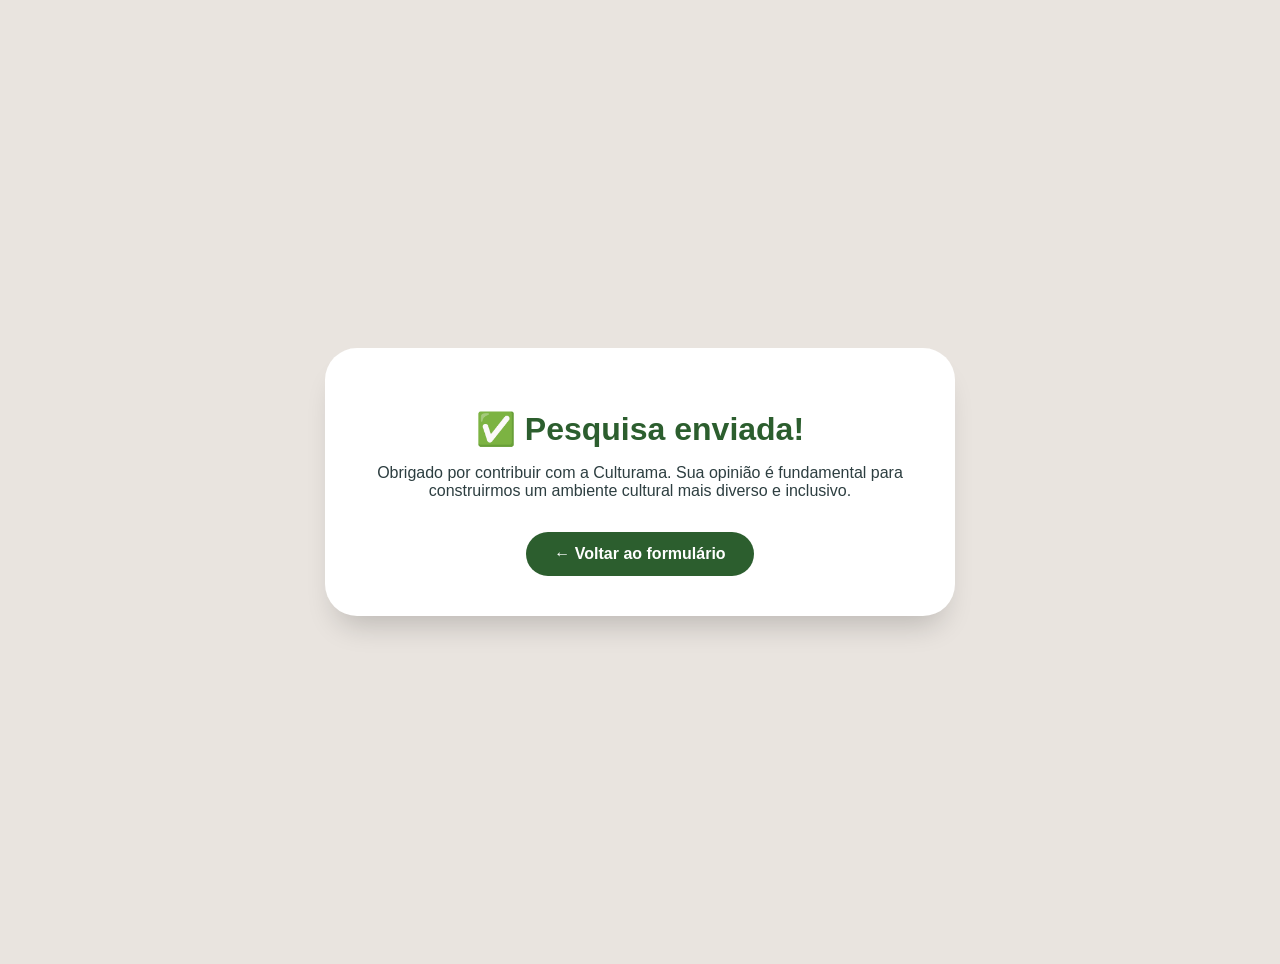
==== sucesso.html @ 20c3fcdc "Primeiro commit - Formulário Culturama" ====
<!DOCTYPE html>
<html lang="pt-BR">
<head>
  <meta charset="UTF-8">
  <meta name="viewport" content="width=device-width, initial-scale=1.0">
  <title>Envio concluído | Culturama</title>
  <style>
    body {
      font-family: 'Segoe UI', Roboto, sans-serif;
      background: #e9e4df;
      display: flex;
      justify-content: center;
      align-items: center;
      min-height: 100vh;
      margin: 0;
      padding: 2rem;
    }
    .success-card {
      background: white;
      max-width: 550px;
      padding: 2.5rem;
      border-radius: 2rem;
      text-align: center;
      box-shadow: 0 20px 30px -12px rgba(0,0,0,0.2);
    }
    h1 {
      color: #2c5e2e;
      margin-bottom: 0.5rem;
    }
    p {
      color: #2d3e40;
      margin-bottom: 2rem;
    }
    a {
      display: inline-block;
      background: #2c5e2e;
      color: white;
      text-decoration: none;
      padding: 0.8rem 1.8rem;
      border-radius: 3rem;
      font-weight: 600;
      transition: background 0.2s;
    }
    a:hover {
      background: #1f4521;
    }
  </style>
</head>
<body>
  <div class="success-card">
    <h1>✅ Pesquisa enviada!</h1>
    <p>Obrigado por contribuir com a Culturama. Sua opinião é fundamental para construirmos um ambiente cultural mais diverso e inclusivo.</p>
    <a href="index.html">← Voltar ao formulário</a>
  </div>
</body>
</html>
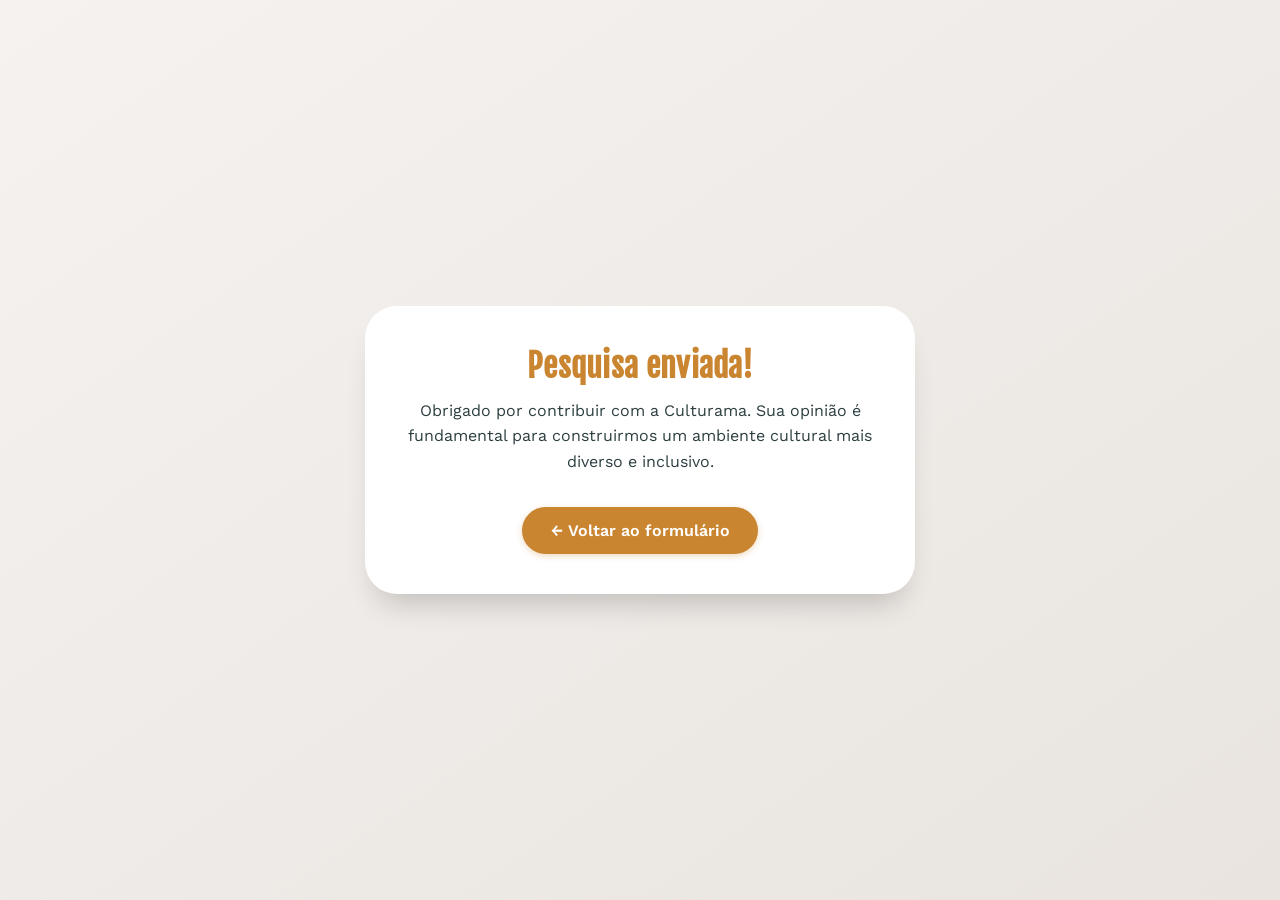
==== commit fc87bc82: "modifica a pagina sucesso e separa a estilização" ====
--- a/sucesso.html
+++ b/sucesso.html
@@ -3,54 +3,20 @@
 <head>
   <meta charset="UTF-8">
   <meta name="viewport" content="width=device-width, initial-scale=1.0">
+  <link rel="stylesheet" href="styles.css">
+  <link rel="preconnect" href="https://fonts.googleapis.com">
+  <link rel="preconnect" href="https://fonts.gstatic.com" crossorigin>
+  <link href="https://fonts.googleapis.com/css2?family=Fjalla+One&family=Work+Sans&display=swap" rel="stylesheet">
   <title>Envio concluído | Culturama</title>
-  <style>
-    body {
-      font-family: 'Segoe UI', Roboto, sans-serif;
-      background: #e9e4df;
-      display: flex;
-      justify-content: center;
-      align-items: center;
-      min-height: 100vh;
-      margin: 0;
-      padding: 2rem;
-    }
-    .success-card {
-      background: white;
-      max-width: 550px;
-      padding: 2.5rem;
-      border-radius: 2rem;
-      text-align: center;
-      box-shadow: 0 20px 30px -12px rgba(0,0,0,0.2);
-    }
-    h1 {
-      color: #2c5e2e;
-      margin-bottom: 0.5rem;
-    }
-    p {
-      color: #2d3e40;
-      margin-bottom: 2rem;
-    }
-    a {
-      display: inline-block;
-      background: #2c5e2e;
-      color: white;
-      text-decoration: none;
-      padding: 0.8rem 1.8rem;
-      border-radius: 3rem;
-      font-weight: 600;
-      transition: background 0.2s;
-    }
-    a:hover {
-      background: #1f4521;
-    }
-  </style>
 </head>
-<body>
+<body class="success-page">
   <div class="success-card">
-    <h1>✅ Pesquisa enviada!</h1>
-    <p>Obrigado por contribuir com a Culturama. Sua opinião é fundamental para construirmos um ambiente cultural mais diverso e inclusivo.</p>
-    <a href="index.html">← Voltar ao formulário</a>
+    <h1>Pesquisa enviada!</h1>
+    <p>
+      Obrigado por contribuir com a Culturama. Sua opinião é fundamental para
+      construirmos um ambiente cultural mais diverso e inclusivo.
+    </p>
+    <a href="index.html" class="success-link">← Voltar ao formulário</a>
   </div>
 </body>
 </html>
--- a/styles.css
+++ b/styles.css
@@ -0,0 +1,389 @@
+/* ==================== RESET & BASE ==================== */
+* {
+  margin: 0;
+  padding: 0;
+  box-sizing: border-box;
+}
+
+body {
+  background: linear-gradient(145deg, #f5f2f0 0%, #e9e4df 100%);
+  font-family: 'Work Sans', sans-serif;
+  padding: 2rem 1rem;
+  color: #1e2a2e;
+}
+
+/* ==================== CONTAINER ==================== */
+.form-container {
+  max-width: 980px;
+  margin: 0 auto;
+  background: #ffffff;
+  border-radius: 2rem;
+  box-shadow: 0 20px 35px -12px rgba(0, 0, 0, 0.2);
+  overflow: hidden;
+  transition: all 0.2s ease;
+}
+
+/* ==================== HEADER ==================== */
+.form-header {
+  background: #2c3e2f;
+  background-image: linear-gradient(135deg, #fffbfb 0%, #ca8530 100%);
+  padding: 2rem 2rem 1.8rem;
+  text-align: center;
+  color: rgb(0, 0, 0);
+}
+
+.form-header h1 {
+  font-size: 1.9rem;
+  font-weight: 600;
+  letter-spacing: -0.3px;
+  margin-bottom: 0.5rem;
+}
+
+.form-header p {
+  font-size: 1rem;
+  opacity: 0.85;
+  max-width: 550px;
+  margin: 0 auto;
+}
+
+/* ==================== FORM ==================== */
+form {
+  padding: 2rem;
+}
+
+fieldset {
+  border: none;
+  margin-bottom: 2.2rem;
+  background: #fefef9;
+  border-radius: 1.5rem;
+  padding: 1.2rem 1.5rem 1.5rem;
+  box-shadow: 0 2px 6px rgba(0, 0, 0, 0.03), 0 1px 2px rgba(0, 0, 0, 0.05);
+  transition: box-shadow 0.2s;
+}
+
+fieldset:hover {
+  box-shadow: 0 8px 20px rgba(0, 0, 0, 0.05);
+}
+
+legend {
+  font-size: 1.35rem;
+  font-weight: 700;
+  background: #ffffff;
+  padding: 0 0.9rem;
+  margin-left: -0.5rem;
+  color: #2c3e2f;
+  border-left: 5px solid #e6b422;
+  letter-spacing: -0.2px;
+  display: inline-block;
+  width: auto;
+}
+
+/* ==================== GRID ==================== */
+.row-fields {
+  display: flex;
+  flex-wrap: wrap;
+  gap: 1.2rem;
+  margin: 1rem 0 0.5rem;
+}
+
+.field-group {
+  flex: 1 1 220px;
+  min-width: 180px;
+}
+
+.full-width {
+  flex: 1 1 100%;
+}
+
+/* ==================== LABELS ==================== */
+label {
+  display: block;
+  font-weight: 600;
+  margin-bottom: 0.4rem;
+  font-size: 0.9rem;
+  color: #2d3e40;
+}
+
+.required-star::after {
+  content: " *";
+  color: #d9534f;
+  font-weight: bold;
+}
+
+.required-note {
+  text-align: right;
+  font-size: 0.75rem;
+  margin-bottom: 1rem;
+  color: #6c584c;
+}
+
+.required-mark {
+  color: #d9534f;
+}
+
+/* ==================== INPUTS ==================== */
+input,
+select,
+textarea {
+  width: 100%;
+  padding: 0.75rem 1rem;
+  font-size: 0.95rem;
+  font-family: inherit;
+  border: 1.5px solid #e0dbd4;
+  border-radius: 1rem;
+  background: #fff;
+  transition: all 0.2s;
+  outline: none;
+}
+
+input:focus,
+select:focus,
+textarea:focus {
+  border-color: #e6b422;
+  box-shadow: 0 0 0 3px rgba(230, 180, 34, 0.2);
+}
+
+input:invalid:not(:placeholder-shown),
+select:invalid:not(:placeholder-shown) {
+  border-color: #e07a5f;
+}
+
+textarea {
+  resize: vertical;
+  min-height: 90px;
+}
+
+small {
+  display: block;
+  margin-top: 0.3rem;
+  font-size: 0.75rem;
+  color: #6c757d;
+}
+
+/* ==================== CHECKBOX / RADIO ==================== */
+.checkbox-group,
+.radio-group {
+  display: flex;
+  flex-wrap: wrap;
+  gap: 0.8rem 1.5rem;
+  margin-top: 0.5rem;
+  margin-bottom: 0.2rem;
+}
+
+.checkbox-group label,
+.radio-group label {
+  display: inline-flex;
+  align-items: center;
+  gap: 0.45rem;
+  font-weight: 500;
+  cursor: pointer;
+  background: #faf8f5;
+  padding: 0.4rem 0.9rem;
+  border-radius: 2rem;
+  transition: background 0.2s;
+}
+
+.checkbox-group label:hover,
+.radio-group label:hover {
+  background: #efe6db;
+}
+
+input[type="checkbox"],
+input[type="radio"] {
+  width: auto;
+  margin-right: 0.2rem;
+  accent-color: #2c5e2e;
+}
+
+/* ==================== COLOR PICKER ==================== */
+.color-picker-wrap {
+  display: flex;
+  align-items: center;
+  gap: 1rem;
+  flex-wrap: wrap;
+}
+
+.color-input {
+  width: 60px;
+  height: 50px;
+  padding: 0.25rem;
+  cursor: pointer;
+  border: 2px solid #ddd;
+  border-radius: 8px;
+  background: #fff;
+}
+
+.color-preview {
+  display: inline-block;
+  width: 50px;
+  height: 50px;
+  background-color: #6b4e71;
+  border-radius: 8px;
+  border: 1px solid #ccc;
+  box-shadow: 0 1px 3px rgba(0, 0, 0, 0.2);
+}
+
+.color-code {
+  font-family: monospace;
+  background: #f0f0f0;
+  padding: 0.3rem 0.8rem;
+  border-radius: 20px;
+  color: #1e2a2e;
+}
+
+/* ==================== CONSENTIMENTOS ==================== */
+.confirmacao-item {
+  margin-bottom: 1.2rem;
+}
+
+.inline-check {
+  display: inline-flex;
+  align-items: center;
+  gap: 0.6rem;
+  cursor: pointer;
+  margin-bottom: 0;
+}
+
+.consent-lgbt {
+  background: #fff5ea;
+  border-radius: 1rem;
+  padding: 0.8rem 1rem;
+  margin-top: 0.8rem;
+}
+
+.consent-highlight {
+  font-weight: 600;
+  gap: 0.7rem;
+}
+
+.consent-text {
+  color: #2c3e2f;
+}
+
+/* ==================== BUTTONS ==================== */
+.button-bar {
+  display: flex;
+  flex-wrap: wrap;
+  gap: 1rem;
+  justify-content: center;
+  margin-top: 2rem;
+  margin-bottom: 1rem;
+}
+
+.btn {
+  border: none;
+  font-weight: 600;
+  padding: 0.9rem 2rem;
+  font-size: 1rem;
+  border-radius: 3rem;
+  cursor: pointer;
+  transition: transform 0.1s, background 0.2s;
+  background: #ece3da;
+  color: #2d3e40;
+  font-family: inherit;
+}
+
+.btn-primary {
+  background: #ca8530;
+  color: white;
+  box-shadow: 0 2px 6px rgba(44, 94, 46, 0.3);
+}
+
+.btn-primary:hover {
+  background: #1f4521;
+  transform: scale(1.01);
+}
+
+.btn-secondary {
+  background: #e0cfbc;
+}
+
+.btn-secondary:hover {
+  background: #cfbba4;
+}
+
+.footer-note {
+  text-align: center;
+  font-size: 0.7rem;
+  margin-top: 0.5rem;
+  color: #8b7a6b;
+}
+
+/* ==================== RESPONSIVIDADE ==================== */
+@media (max-width: 680px) {
+  form {
+    padding: 1.2rem;
+  }
+
+  fieldset {
+    padding: 1rem;
+  }
+
+  .checkbox-group label {
+    flex-basis: calc(50% - 1rem);
+  }
+
+  .button-bar {
+    flex-direction: column;
+    align-items: stretch;
+  }
+
+  .btn {
+    text-align: center;
+  }
+
+  legend {
+    font-size: 1.2rem;
+  }
+}
+/* ==================== PÁGINA DE SUCESSO ==================== */
+.success-page {
+  display: flex;
+  justify-content: center;
+  align-items: center;
+  min-height: 100vh;
+  padding: 2rem;
+  background: linear-gradient(145deg, #f5f2f0 0%, #e9e4df 100%);
+}
+
+.success-card {
+  background: #ffffff;
+  max-width: 550px;
+  width: 100%;
+  padding: 2.5rem;
+  border-radius: 2rem;
+  text-align: center;
+  box-shadow: 0 20px 30px -12px rgba(0, 0, 0, 0.2);
+}
+
+.success-card h1 {
+  color: #ca8530;
+  margin-bottom: 0.75rem;
+  font-family: 'Fjalla One', sans-serif;
+  font-size: 2rem;
+  letter-spacing: 0.3px;
+}
+
+.success-card p {
+  color: #2d3e40;
+  margin-bottom: 2rem;
+  font-size: 1rem;
+  line-height: 1.6;
+}
+
+.success-link {
+  display: inline-block;
+  background: #ca8530;
+  color: #ffffff;
+  text-decoration: none;
+  padding: 0.9rem 1.8rem;
+  border-radius: 3rem;
+  font-weight: 600;
+  transition: all 0.2s ease;
+  box-shadow: 0 2px 6px rgba(202, 133, 48, 0.3);
+}
+
+.success-link:hover {
+  background: #b87422;
+  transform: scale(1.01);
+}
